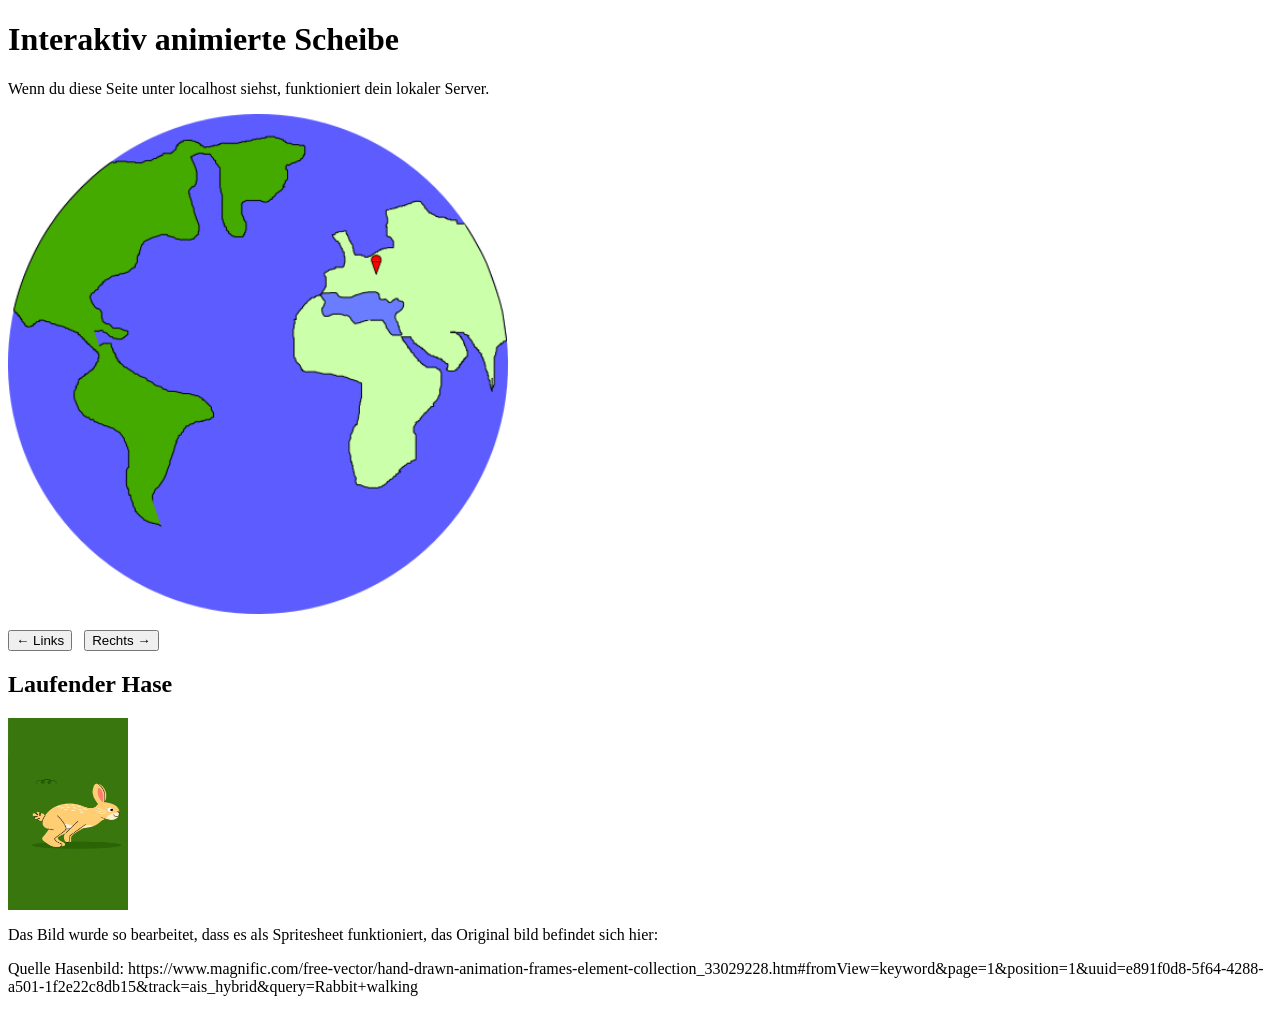
==== index.html @ ae4fe663 "Anpassung für Publish" ====
<!doctype html>
<html lang="de">
<head>
  <meta charset="utf-8">
  <meta name="viewport" content="width=device-width, initial-scale=1">
  <title>Interaktiv animierte Scheibe</title>
  <link rel="stylesheet" href="style.css">
</head>
<body>
  <main>
    <h1>Interaktiv animierte Scheibe</h1>
    <p>Wenn du diese Seite unter localhost siehst, funktioniert dein lokaler Server.</p>

    <img id="disc" src="scheibe/images/1.png" alt="Scheibe">
    <div class="controls">
      <button id="leftButton" type="button">← Links</button>
      <button id="rightButton" type="button">Rechts →</button>
    </div>
    <h2> Laufender Hase</h2>

    <div class="rabbit" src="scheibe/images/rabbit.png" role="img" aria-label="Animierter hüpfender Hase">
    </div>
    <p>Das Bild wurde so bearbeitet, dass es als Spritesheet funktioniert, das Original bild befindet sich hier: </p>
    <p>Quelle Hasenbild: https://www.magnific.com/free-vector/hand-drawn-animation-frames-element-collection_33029228.htm#fromView=keyword&page=1&position=1&uuid=e891f0d8-5f64-4288-a501-1f2e22c8db15&track=ais_hybrid&query=Rabbit+walking</p>
  </main>

  <script src="script.js"></script>
</body>
</html>
---- style.css ----
#disc {
    display: block;
    width: auto;
    height: 500px;
}
.controls {
  display: flex;
  gap: 12px;
  margin-top: 16px;
}

.button {
  padding: 10px 16px;
  cursor: pointer;
}

.rabbit {
  width: 120px;
  height: 192px;
  background-image: url("scheibe/images/rabbit.png");
  background-size: 768px 192px;
  background-repeat: no-repeat;
  animation: rabbit-run 0.8s steps(6) infinite;
}

@keyframes rabbit-run {
  from {
    background-position: 0 0;
  }

  to {
    background-position: -768px 0;
  }
}
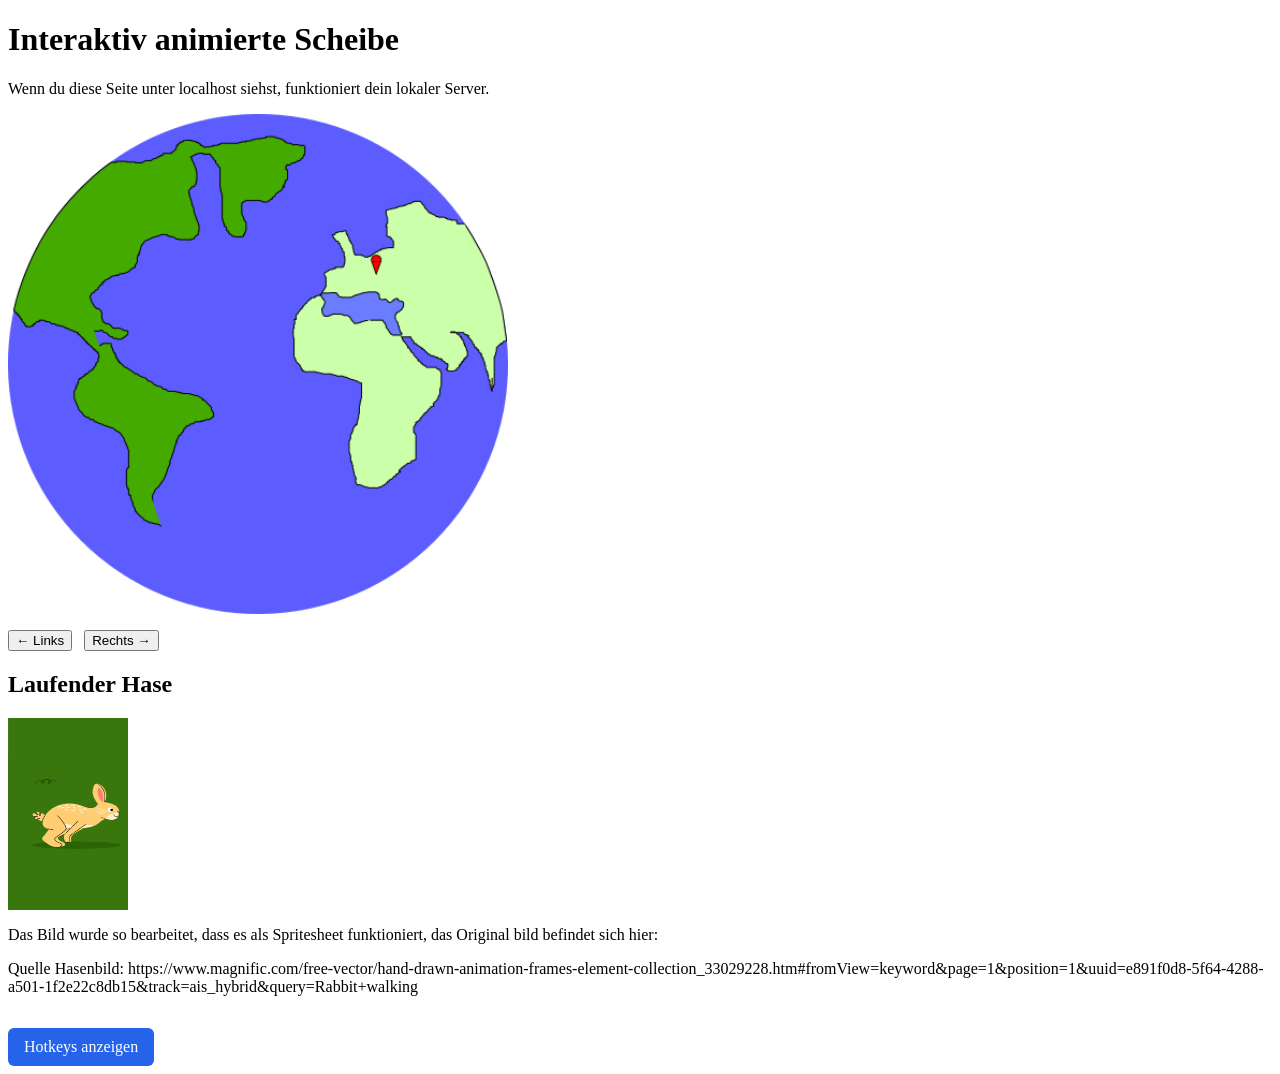
==== commit 71324a26: "Hotkeys Seite hinzugefügt" ====
--- a/index.html
+++ b/index.html
@@ -22,6 +22,7 @@
     </div>
     <p>Das Bild wurde so bearbeitet, dass es als Spritesheet funktioniert, das Original bild befindet sich hier: </p>
     <p>Quelle Hasenbild: https://www.magnific.com/free-vector/hand-drawn-animation-frames-element-collection_33029228.htm#fromView=keyword&page=1&position=1&uuid=e891f0d8-5f64-4288-a501-1f2e22c8db15&track=ais_hybrid&query=Rabbit+walking</p>
+    <a class="button-link" href="hotkeys.html">Hotkeys anzeigen</a>
   </main>
 
   <script src="script.js"></script>
--- a/style.css
+++ b/style.css
@@ -31,4 +31,18 @@
   to {
     background-position: -768px 0;
   }
+}
+
+.button-link {
+  display: inline-block;
+  padding: 10px 16px;
+  margin-top: 16px;
+  background-color: #2563eb;
+  color: white;
+  text-decoration: none;
+  border-radius: 6px;
+}
+
+.button-link:hover {
+  background-color: #1d4ed8;
 }
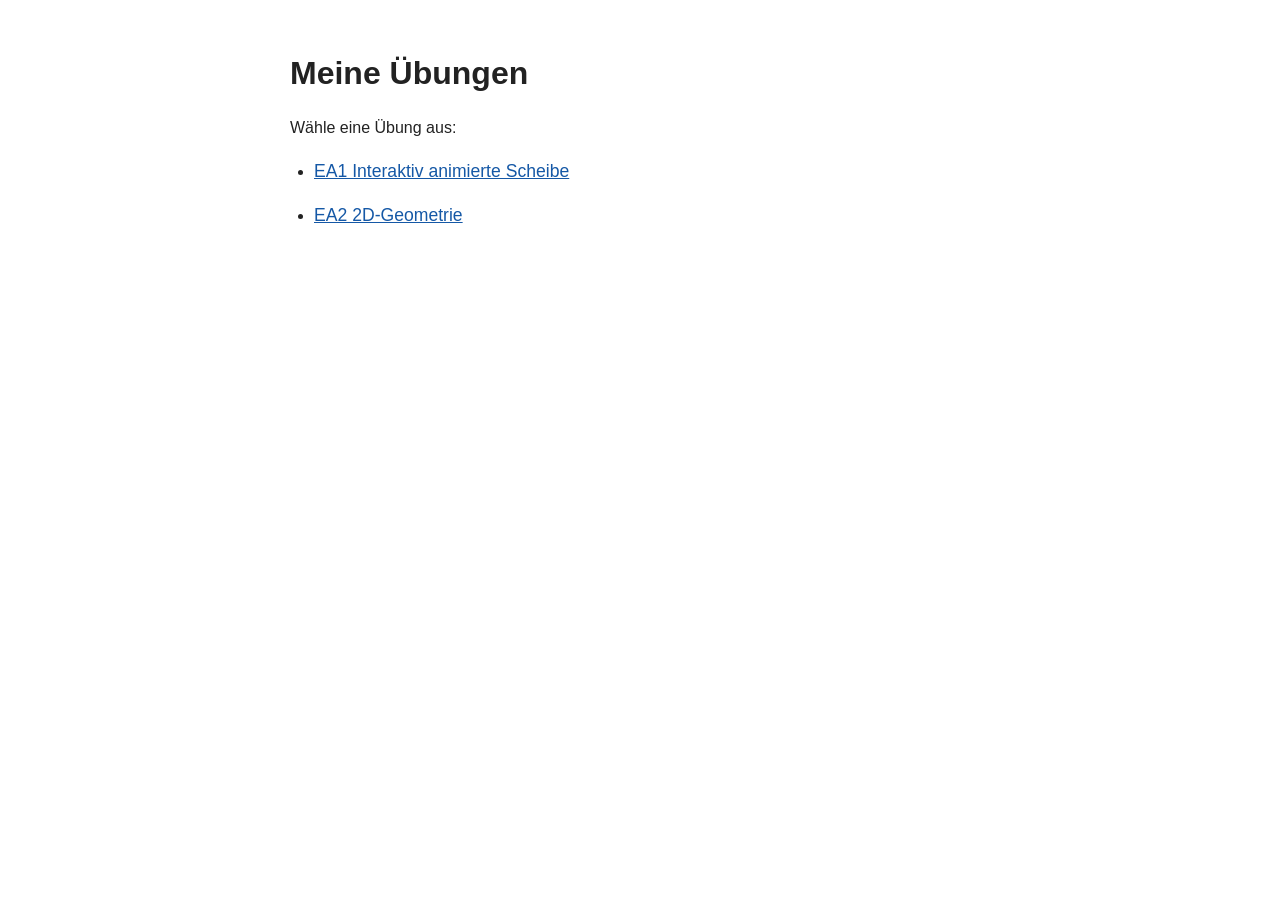
==== commit 03a83aab: "Create index.html" ====
--- a/index.html
+++ b/index.html
@@ -3,28 +3,49 @@
 <head>
   <meta charset="utf-8">
   <meta name="viewport" content="width=device-width, initial-scale=1">
-  <title>Interaktiv animierte Scheibe</title>
-  <link rel="stylesheet" href="style.css">
+  <title>Meine Übungen</title>
+
+  <style>
+    body {
+      max-width: 700px;
+      margin: 3rem auto;
+      padding: 0 1rem;
+      font-family: Arial, sans-serif;
+      line-height: 1.6;
+      color: #222;
+    }
+
+    h1 {
+      margin-bottom: 0.5rem;
+    }
+
+    ul {
+      padding-left: 1.5rem;
+    }
+
+    li {
+      margin: 1rem 0;
+    }
+
+    a {
+      color: #1558a6;
+      font-size: 1.1rem;
+    }
+
+    a:hover {
+      color: #0b3970;
+    }
+  </style>
 </head>
 <body>
   <main>
-    <h1>Interaktiv animierte Scheibe</h1>
-    <p>Wenn du diese Seite unter localhost siehst, funktioniert dein lokaler Server.</p>
+    <h1>Meine Übungen</h1>
+    <p>Wähle eine Übung aus:</p>
 
-    <img id="disc" src="scheibe/images/1.png" alt="Scheibe">
-    <div class="controls">
-      <button id="leftButton" type="button">← Links</button>
-      <button id="rightButton" type="button">Rechts →</button>
-    </div>
-    <h2> Laufender Hase</h2>
-
-    <div class="rabbit" src="scheibe/images/rabbit.png" role="img" aria-label="Animierter hüpfender Hase">
-    </div>
-    <p>Das Bild wurde so bearbeitet, dass es als Spritesheet funktioniert, das Original bild befindet sich hier: </p>
-    <p>Quelle Hasenbild: https://www.magnific.com/free-vector/hand-drawn-animation-frames-element-collection_33029228.htm#fromView=keyword&page=1&position=1&uuid=e891f0d8-5f64-4288-a501-1f2e22c8db15&track=ais_hybrid&query=Rabbit+walking</p>
-    <a class="button-link" href="hotkeys.html">Hotkeys anzeigen</a>
+    <ul>
+      <li><a href="scheibe/"> EA1 Interaktiv animierte Scheibe</a></li>
+      <li><a href="2DGeometrie/"> EA2 2D-Geometrie</a></li>
+    </ul>
   </main>
-
-  <script src="script.js"></script>
 </body>
 </html>
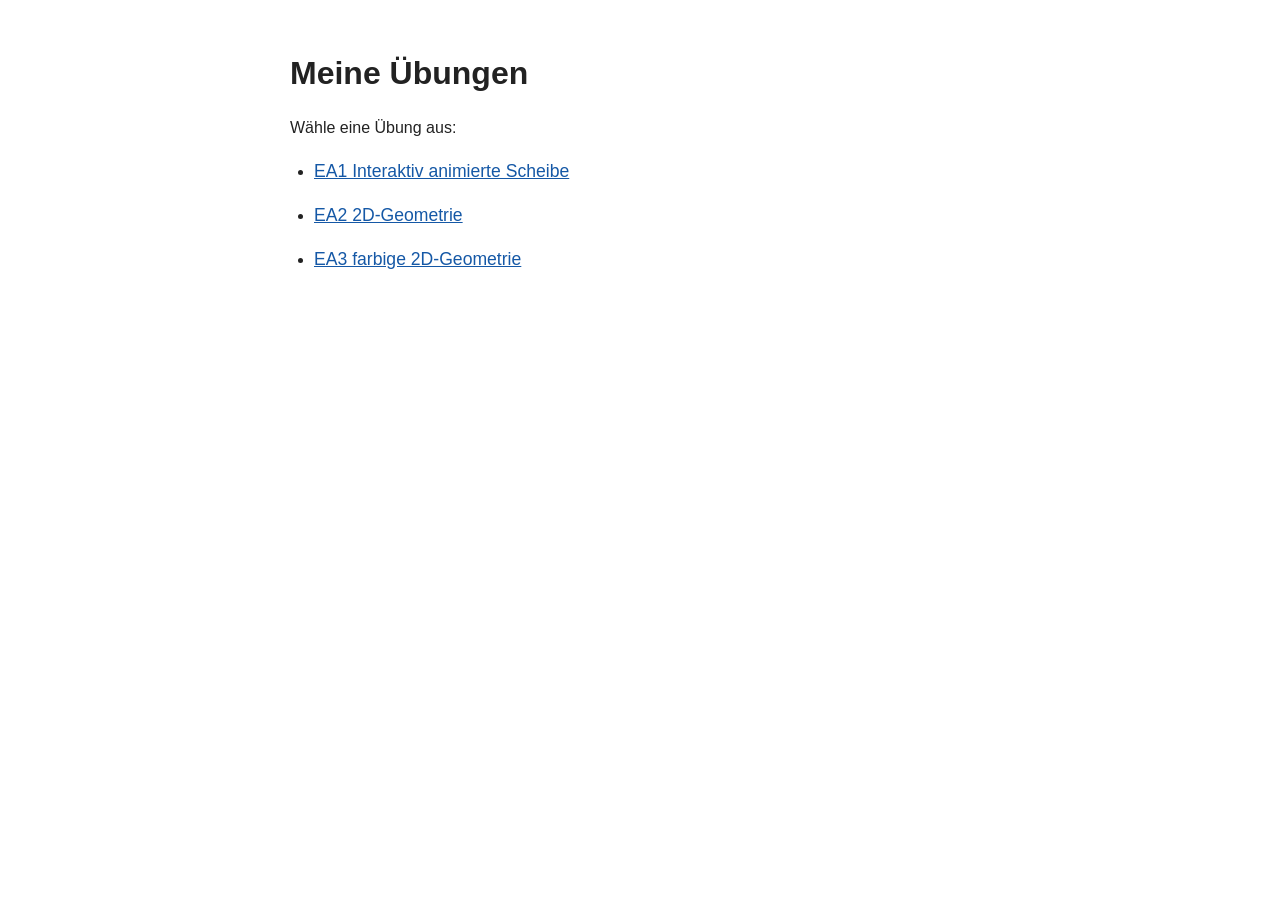
==== commit f15b0820: "Update Index" ====
--- a/index.html
+++ b/index.html
@@ -45,6 +45,7 @@
     <ul>
       <li><a href="scheibe/"> EA1 Interaktiv animierte Scheibe</a></li>
       <li><a href="2DGeometrie/"> EA2 2D-Geometrie</a></li>
+      <li><a href="2DGeometrie_farbig/">EA3 farbige 2D-Geometrie </a></li>
     </ul>
   </main>
 </body>
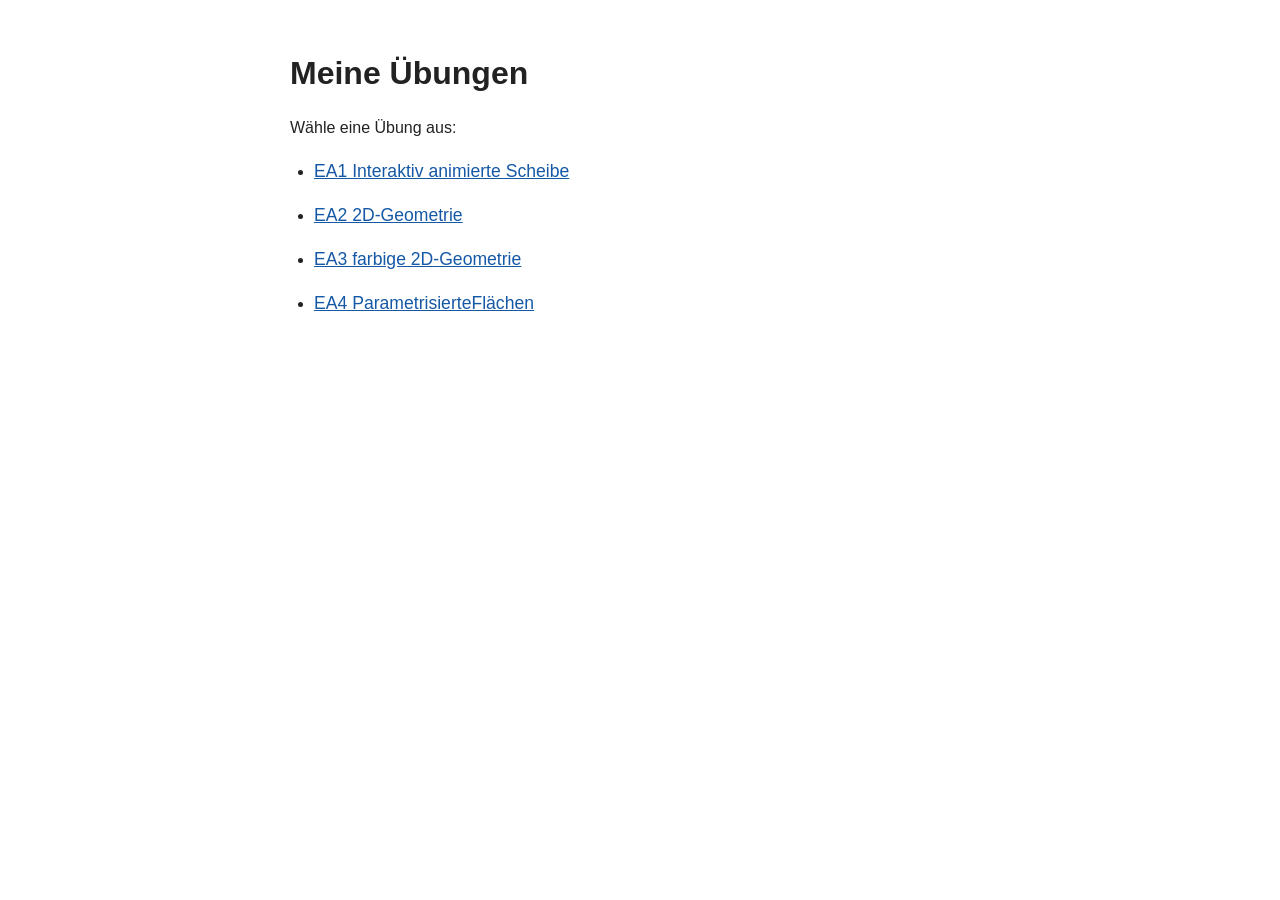
==== commit f9dc00ce: "EA4" ====
--- a/index.html
+++ b/index.html
@@ -46,6 +46,7 @@
       <li><a href="scheibe/"> EA1 Interaktiv animierte Scheibe</a></li>
       <li><a href="2DGeometrie/"> EA2 2D-Geometrie</a></li>
       <li><a href="2DGeometrie_farbig/">EA3 farbige 2D-Geometrie </a></li>
+      <li><a href="ParametrisierteFlächen/">EA4 ParametrisierteFlächen</a></li>
     </ul>
   </main>
 </body>
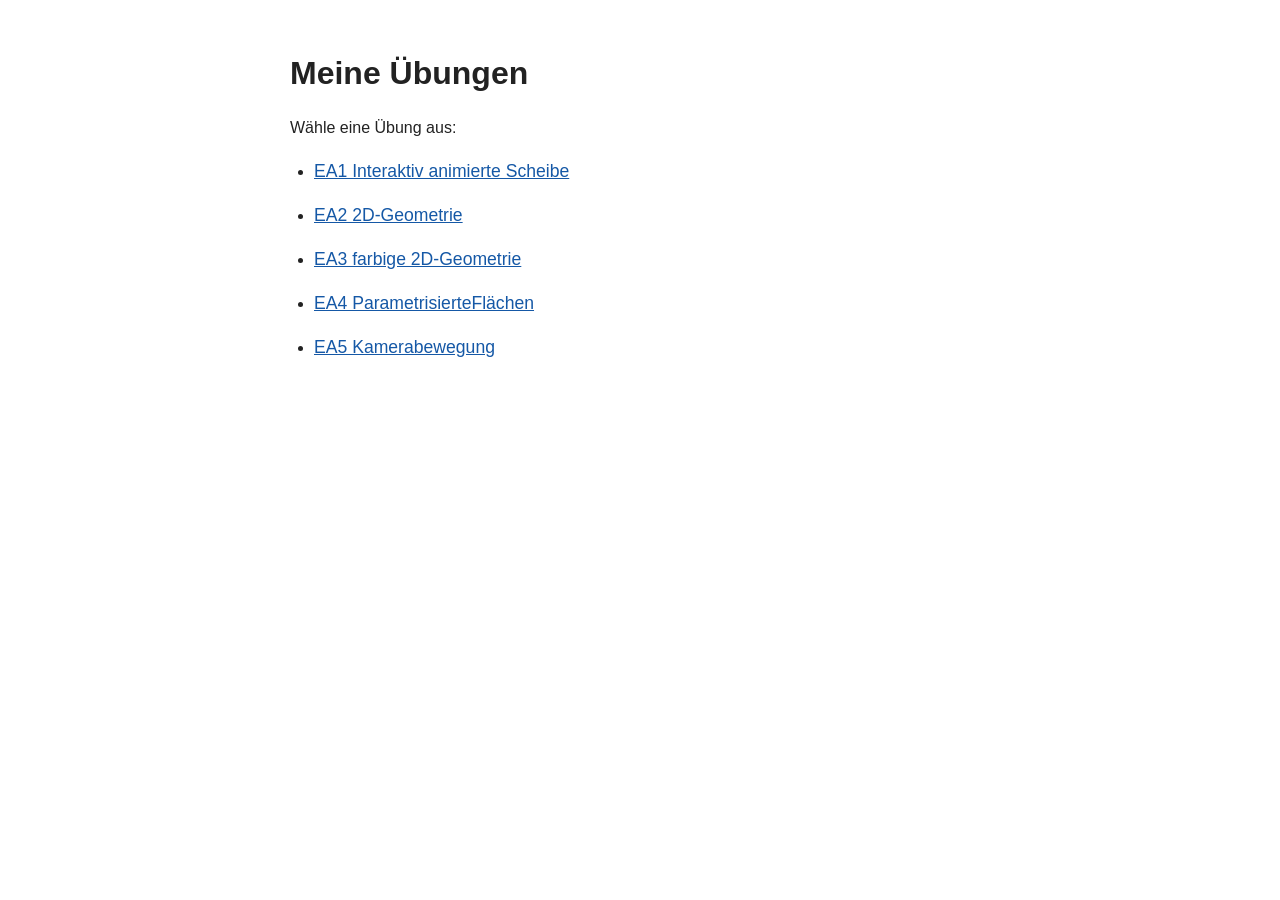
==== commit 278f4e55: "EA5" ====
--- a/index.html
+++ b/index.html
@@ -47,6 +47,7 @@
       <li><a href="2DGeometrie/"> EA2 2D-Geometrie</a></li>
       <li><a href="2DGeometrie_farbig/">EA3 farbige 2D-Geometrie </a></li>
       <li><a href="ParametrisierteFlächen/">EA4 ParametrisierteFlächen</a></li>
+      <li><a href="Kamerafahrt/">EA5 Kamerabewegung</a></li>
     </ul>
   </main>
 </body>
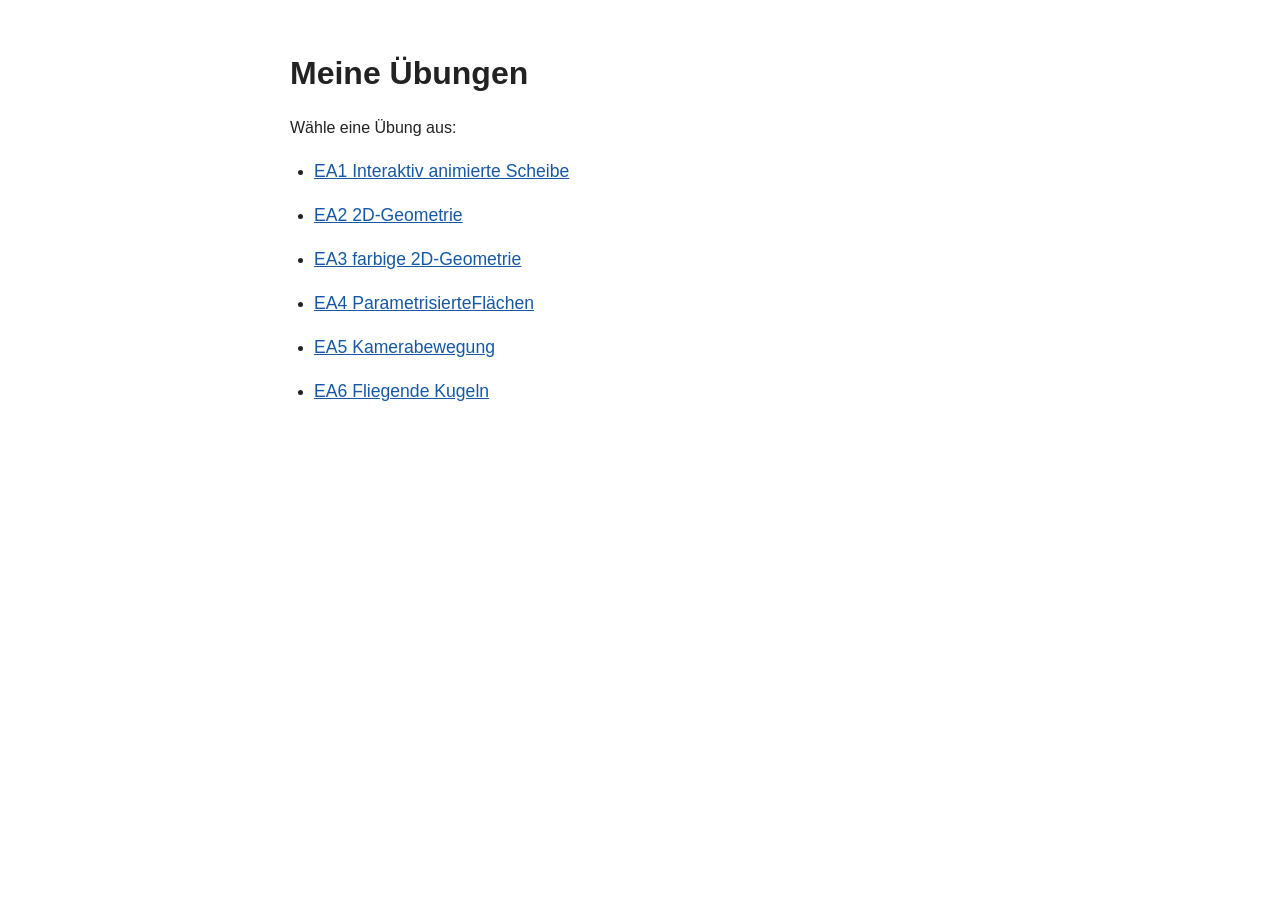
==== commit ef9f63c1: "EA6" ====
--- a/index.html
+++ b/index.html
@@ -48,6 +48,7 @@
       <li><a href="2DGeometrie_farbig/">EA3 farbige 2D-Geometrie </a></li>
       <li><a href="ParametrisierteFlächen/">EA4 ParametrisierteFlächen</a></li>
       <li><a href="Kamerafahrt/">EA5 Kamerabewegung</a></li>
+      <li><a href="FliegendeKugeln/">EA6 Fliegende Kugeln</a></li>
     </ul>
   </main>
 </body>
